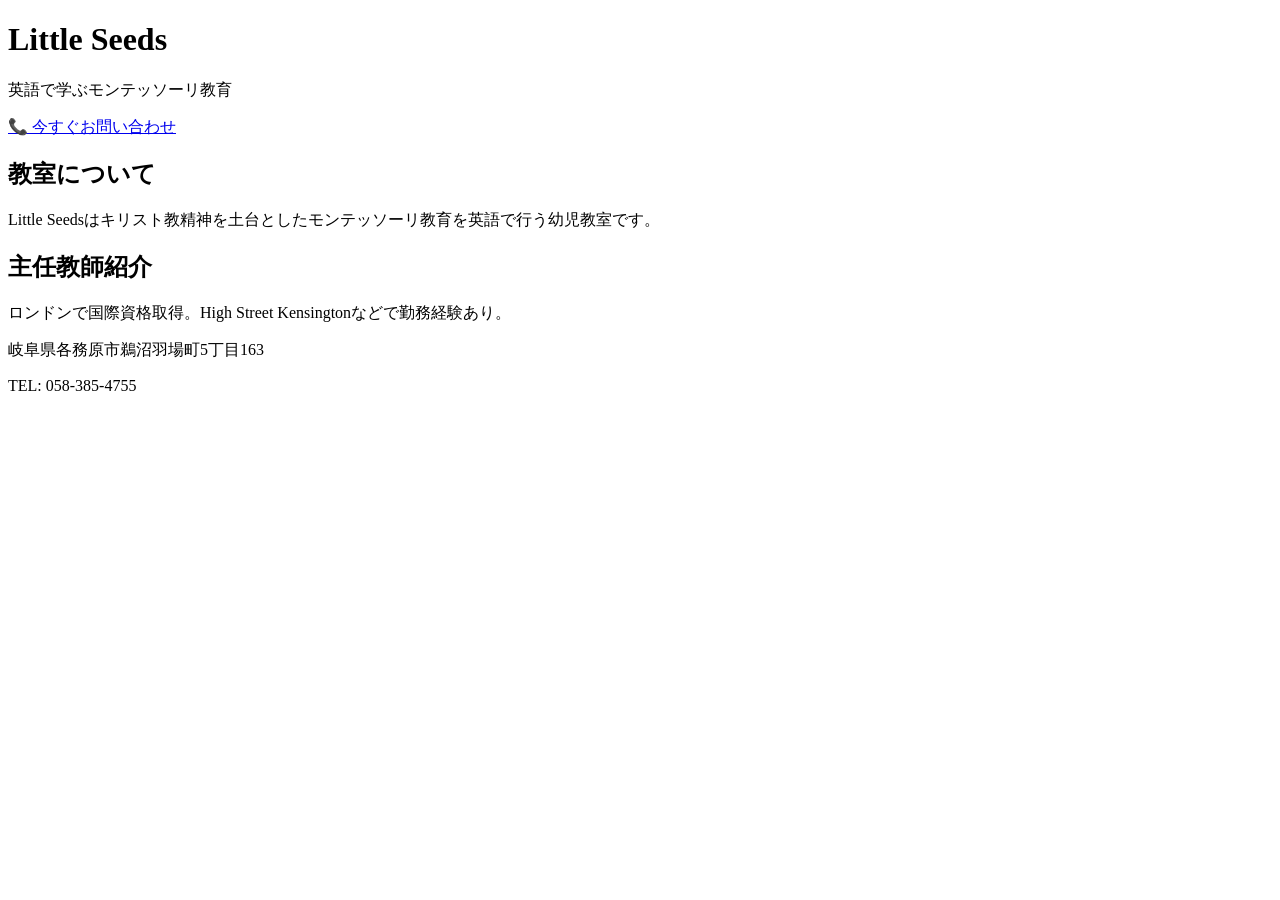
==== index.html @ ebe85e87 "Add initial HTML structure for Little Seeds website" ====
<!DOCTYPE html>
<html lang="ja">
<head>
<meta charset="UTF-8">
<meta name="viewport" content="width=device-width, initial-scale=1.0">
<title>Little Seeds | 各務原市のモンテッソーリ幼児教室</title>
<link rel="stylesheet" href="style.css">
</head>
<body>

<header>
  <h1>Little Seeds</h1>
  <p>英語で学ぶモンテッソーリ教育</p>
  <a class="cta" href="tel:0583854755">📞 今すぐお問い合わせ</a>
</header>

<section>
  <h2>教室について</h2>
  <p>Little Seedsはキリスト教精神を土台としたモンテッソーリ教育を英語で行う幼児教室です。</p>
</section>

<section>
  <h2>主任教師紹介</h2>
  <p>ロンドンで国際資格取得。High Street Kensingtonなどで勤務経験あり。</p>
</section>

<footer>
  <p>岐阜県各務原市鵜沼羽場町5丁目163</p>
  <p>TEL: 058-385-4755</p>
</footer>

</body>
</html>
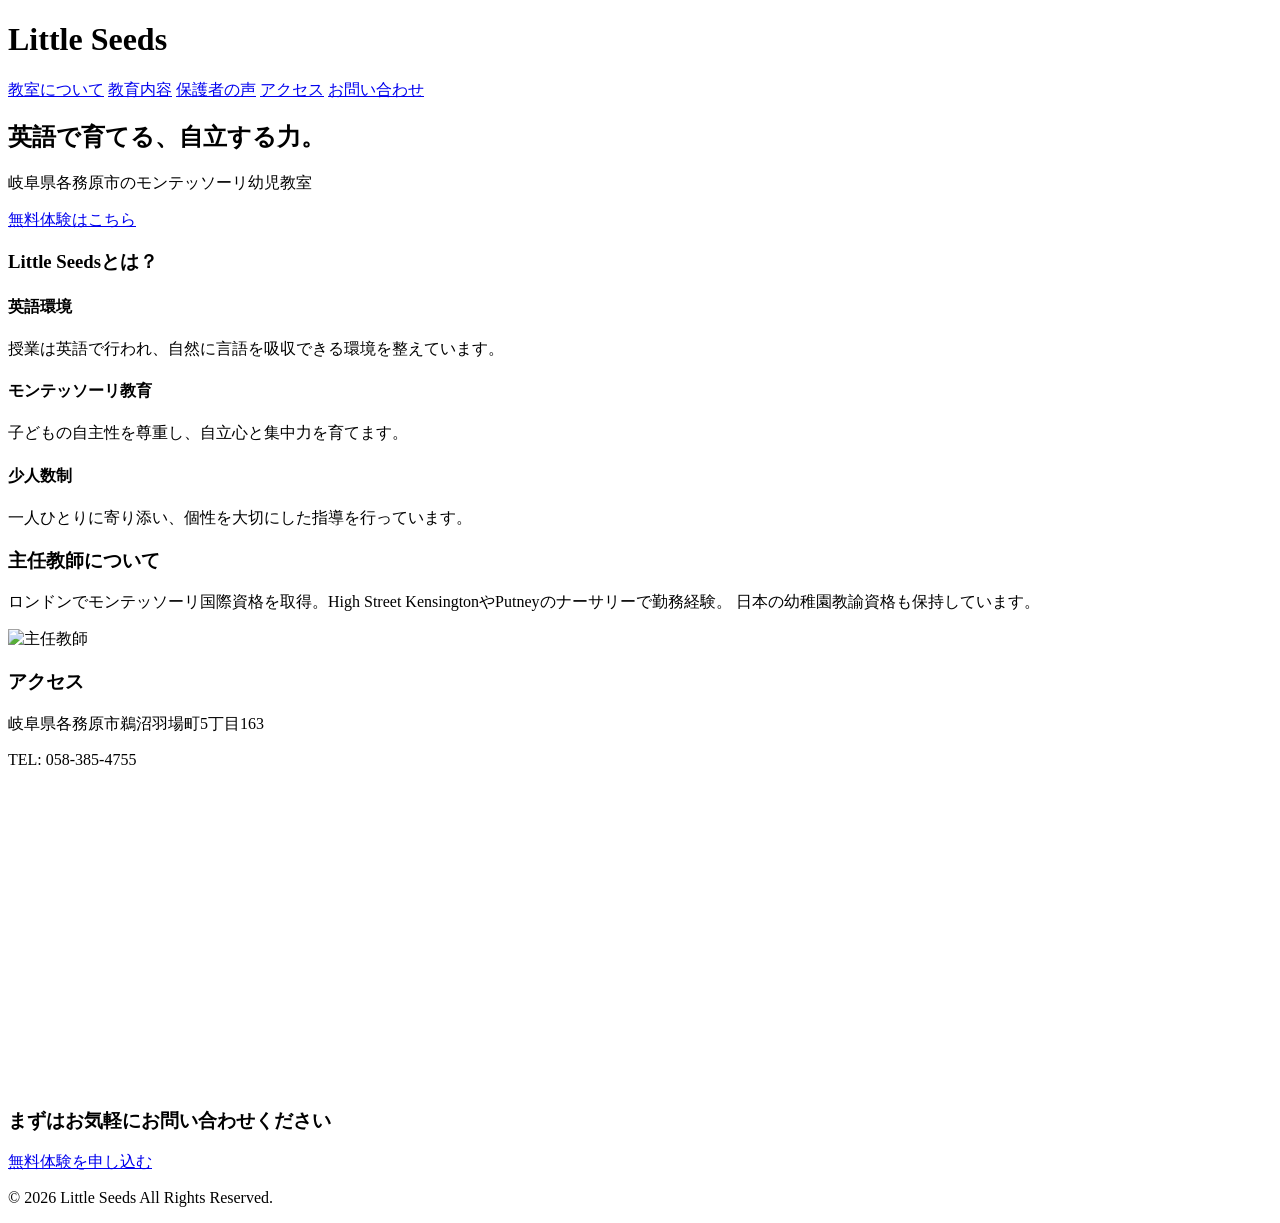
==== commit 9614ff90: "Update index.html" ====
--- a/index.html
+++ b/index.html
@@ -1,33 +1,105 @@
 <!DOCTYPE html>
 <html lang="ja">
 <head>
-<meta charset="UTF-8">
-<meta name="viewport" content="width=device-width, initial-scale=1.0">
-<title>Little Seeds | 各務原市のモンテッソーリ幼児教室</title>
-<link rel="stylesheet" href="style.css">
+  <meta charset="UTF-8">
+  <meta name="viewport" content="width=device-width, initial-scale=1.0">
+  <title>Little Seeds | 各務原市のモンテッソーリ幼児教室</title>
+  <meta name="description" content="岐阜県各務原市の英語モンテッソーリ幼児教室 Little Seeds。無料体験受付中。">
+  
+  <!-- Google Fonts -->
+  <link href="https://fonts.googleapis.com/css2?family=Zen+Maru+Gothic:wght@500;700&family=Noto+Sans+JP:wght@400;500;700&display=swap" rel="stylesheet">
+
+  <link rel="stylesheet" href="css/style.css">
 </head>
 <body>
 
-<header>
-  <h1>Little Seeds</h1>
-  <p>英語で学ぶモンテッソーリ教育</p>
-  <a class="cta" href="tel:0583854755">📞 今すぐお問い合わせ</a>
-</header>
+  <!-- ===== Header ===== -->
+  <header class="header">
+    <div class="container header-inner">
+      <h1 class="logo">Little Seeds</h1>
+      <nav class="nav">
+        <a href="about.html">教室について</a>
+        <a href="curriculum.html">教育内容</a>
+        <a href="voices.html">保護者の声</a>
+        <a href="access.html">アクセス</a>
+        <a href="contact.html" class="nav-cta">お問い合わせ</a>
+      </nav>
+    </div>
+  </header>
 
-<section>
-  <h2>教室について</h2>
-  <p>Little Seedsはキリスト教精神を土台としたモンテッソーリ教育を英語で行う幼児教室です。</p>
-</section>
+  <!-- ===== Hero ===== -->
+  <section class="hero">
+    <div class="hero-content container">
+      <h2>英語で育てる、自立する力。</h2>
+      <p>岐阜県各務原市のモンテッソーリ幼児教室</p>
+      <a href="contact.html" class="btn-primary">無料体験はこちら</a>
+    </div>
+  </section>
 
-<section>
-  <h2>主任教師紹介</h2>
-  <p>ロンドンで国際資格取得。High Street Kensingtonなどで勤務経験あり。</p>
-</section>
+  <!-- ===== About ===== -->
+  <section class="section">
+    <div class="container">
+      <h3 class="section-title">Little Seedsとは？</h3>
+      <div class="cards">
+        <div class="card">
+          <h4>英語環境</h4>
+          <p>授業は英語で行われ、自然に言語を吸収できる環境を整えています。</p>
+        </div>
+        <div class="card">
+          <h4>モンテッソーリ教育</h4>
+          <p>子どもの自主性を尊重し、自立心と集中力を育てます。</p>
+        </div>
+        <div class="card">
+          <h4>少人数制</h4>
+          <p>一人ひとりに寄り添い、個性を大切にした指導を行っています。</p>
+        </div>
+      </div>
+    </div>
+  </section>
 
-<footer>
-  <p>岐阜県各務原市鵜沼羽場町5丁目163</p>
-  <p>TEL: 058-385-4755</p>
-</footer>
+  <!-- ===== Teacher ===== -->
+  <section class="section bg-light">
+    <div class="container teacher">
+      <div class="teacher-text">
+        <h3 class="section-title">主任教師について</h3>
+        <p>
+          ロンドンでモンテッソーリ国際資格を取得。High Street KensingtonやPutneyのナーサリーで勤務経験。
+          日本の幼稚園教諭資格も保持しています。
+        </p>
+      </div>
+      <div class="teacher-image">
+        <img src="images/teacher.jpg" alt="主任教師">
+      </div>
+    </div>
+  </section>
+
+  <!-- ===== Access ===== -->
+  <section class="section">
+    <div class="container">
+      <h3 class="section-title">アクセス</h3>
+      <p>岐阜県各務原市鵜沼羽場町5丁目163</p>
+      <p>TEL: 058-385-4755</p>
+      <iframe 
+        src="https://www.google.com/maps?q=岐阜県各務原市鵜沼羽場町5丁目163&output=embed"
+        width="100%" height="300" style="border:0;" allowfullscreen="" loading="lazy">
+      </iframe>
+    </div>
+  </section>
+
+  <!-- ===== Contact CTA ===== -->
+  <section class="contact-cta">
+    <div class="container">
+      <h3>まずはお気軽にお問い合わせください</h3>
+      <a href="contact.html" class="btn-primary">無料体験を申し込む</a>
+    </div>
+  </section>
+
+  <!-- ===== Footer ===== -->
+  <footer class="footer">
+    <div class="container">
+      <p>&copy; 2026 Little Seeds All Rights Reserved.</p>
+    </div>
+  </footer>
 
 </body>
 </html>
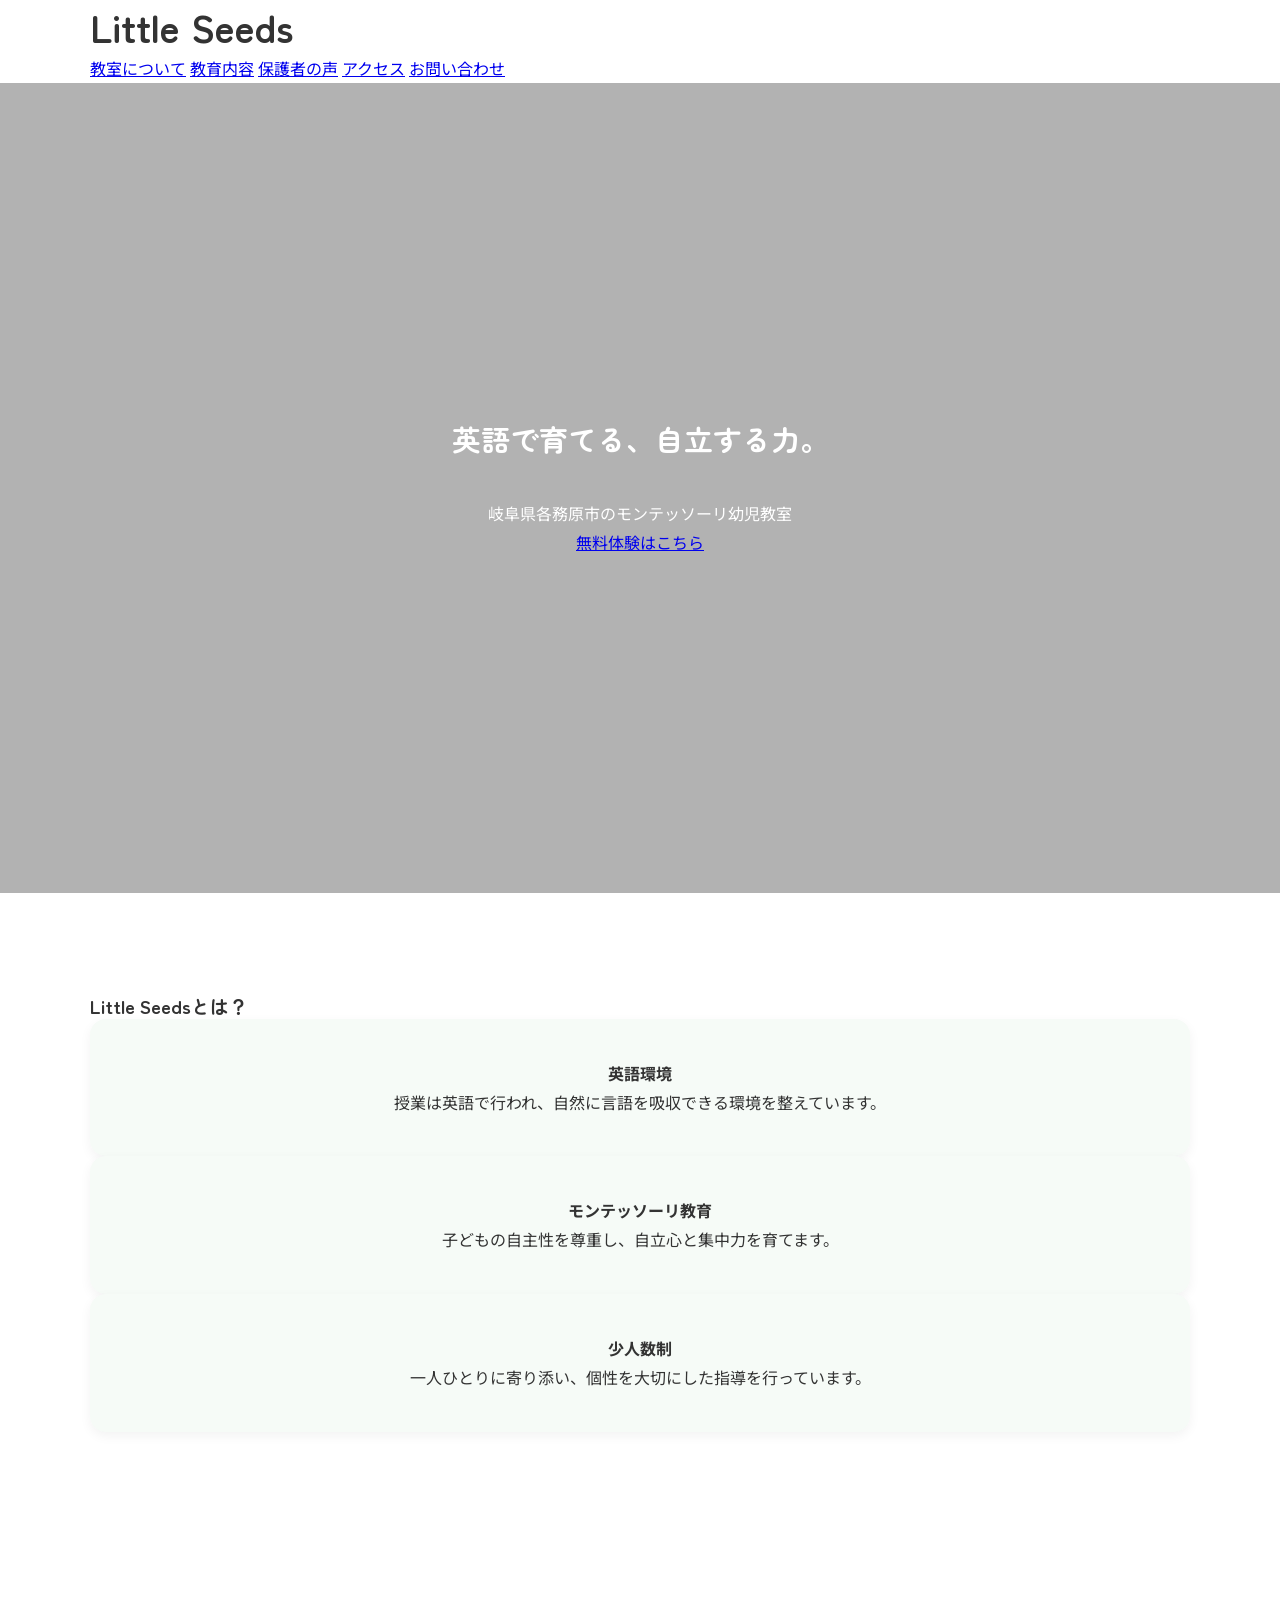
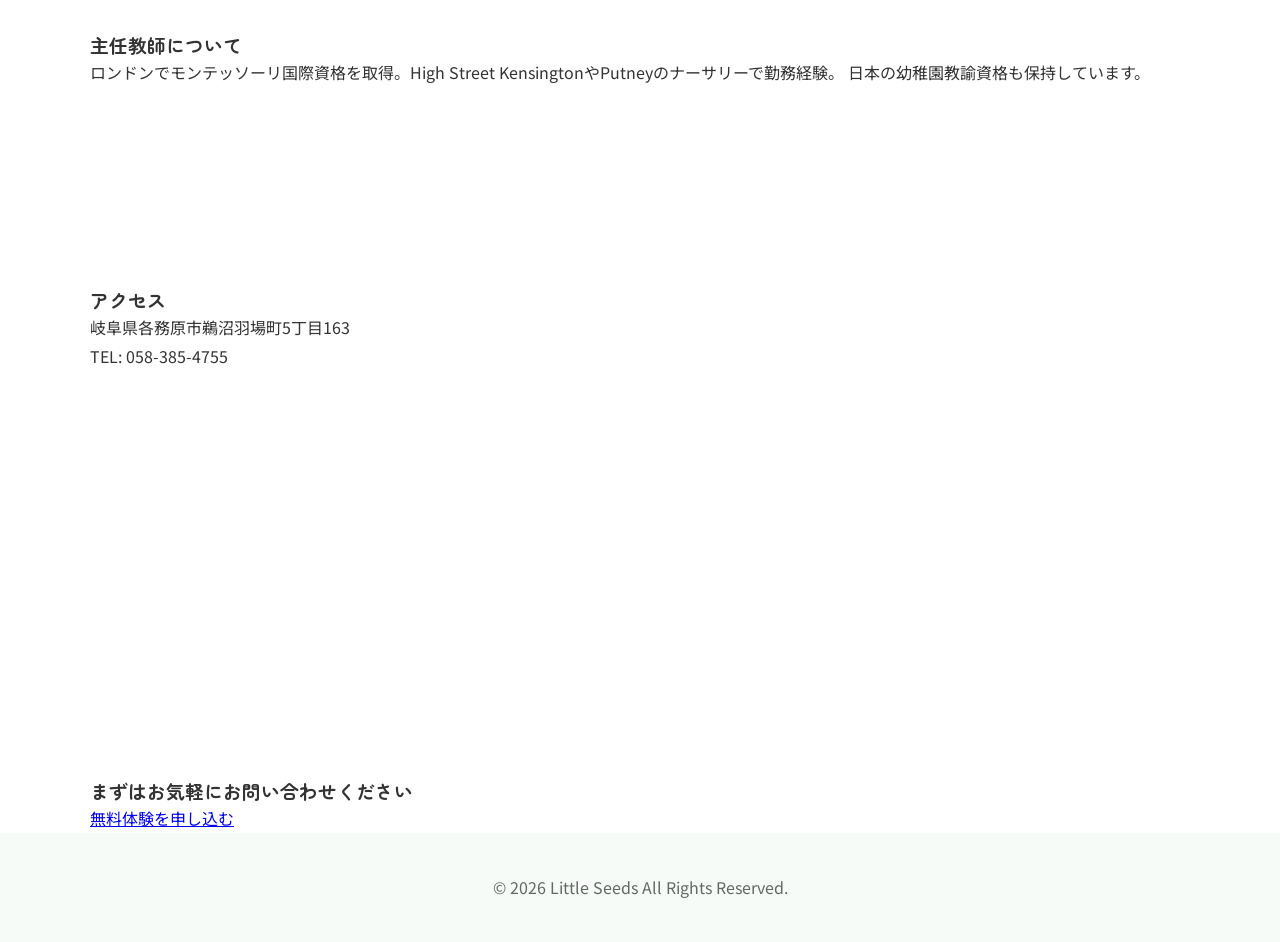
==== commit 5cd0a19d: "Update index.html" ====
--- a/index.html
+++ b/index.html
@@ -67,9 +67,6 @@
           日本の幼稚園教諭資格も保持しています。
         </p>
       </div>
-      <div class="teacher-image">
-        <img src="images/teacher.jpg" alt="主任教師">
-      </div>
     </div>
   </section>
 
--- a/css/style.css
+++ b/css/style.css
@@ -0,0 +1,134 @@
+/* ====== Reset & Base ====== */
+* {
+  margin: 0;
+  padding: 0;
+  box-sizing: border-box;
+}
+
+body {
+  font-family: 'Noto Sans JP', sans-serif;
+  color: #333;
+  background-color: #ffffff;
+  line-height: 1.8;
+  -webkit-font-smoothing: antialiased;
+}
+
+/* ====== Layout ====== */
+.container {
+  width: 90%;
+  max-width: 1100px;
+  margin: 0 auto;
+}
+
+.section {
+  padding: 100px 0;
+}
+
+/* ====== Typography ====== */
+h1, h2, h3 {
+  font-family: 'Zen Maru Gothic', sans-serif;
+  font-weight: 700;
+  line-height: 1.4;
+}
+
+h1 {
+  font-size: 2.4rem;
+}
+
+h2 {
+  font-size: 1.8rem;
+  margin-bottom: 40px;
+  text-align: center;
+}
+
+p {
+  font-size: 1rem;
+}
+
+/* ====== Buttons ====== */
+.btn {
+  display: inline-block;
+  padding: 14px 36px;
+  border-radius: 50px;
+  background-color: #5FAF6A;
+  color: #fff;
+  text-decoration: none;
+  font-weight: 600;
+  transition: 0.3s ease;
+  box-shadow: 0 4px 12px rgba(0, 0, 0, 0.05);
+}
+
+.btn:hover {
+  background-color: #4c9958;
+  transform: translateY(-2px);
+}
+
+/* ====== Hero Section ====== */
+.hero {
+  height: 90vh;
+  display: flex;
+  align-items: center;
+  justify-content: center;
+  text-align: center;
+  background-size: cover;
+  background-position: center;
+  position: relative;
+  color: #fff;
+}
+
+.hero::before {
+  content: "";
+  position: absolute;
+  inset: 0;
+  background: rgba(0, 0, 0, 0.3);
+}
+
+.hero-content {
+  position: relative;
+  z-index: 2;
+  max-width: 700px;
+}
+
+/* ====== Cards ====== */
+.card-grid {
+  display: grid;
+  grid-template-columns: repeat(3, 1fr);
+  gap: 30px;
+}
+
+.card {
+  background: #f6fbf7;
+  padding: 40px;
+  border-radius: 16px;
+  text-align: center;
+  box-shadow: 0 4px 12px rgba(0, 0, 0, 0.05);
+  transition: 0.3s ease;
+}
+
+.card:hover {
+  transform: translateY(-5px);
+}
+
+/* ====== Footer ====== */
+footer {
+  background: #f6fbf7;
+  padding: 40px 0;
+  text-align: center;
+  font-size: 0.9rem;
+  color: #666;
+}
+
+/* ====== Responsive ====== */
+@media (max-width: 768px) {
+  .card-grid {
+    grid-template-columns: 1fr;
+  }
+
+  h1 {
+    font-size: 1.8rem;
+  }
+
+  .section {
+    padding: 70px 0;
+  }
+}
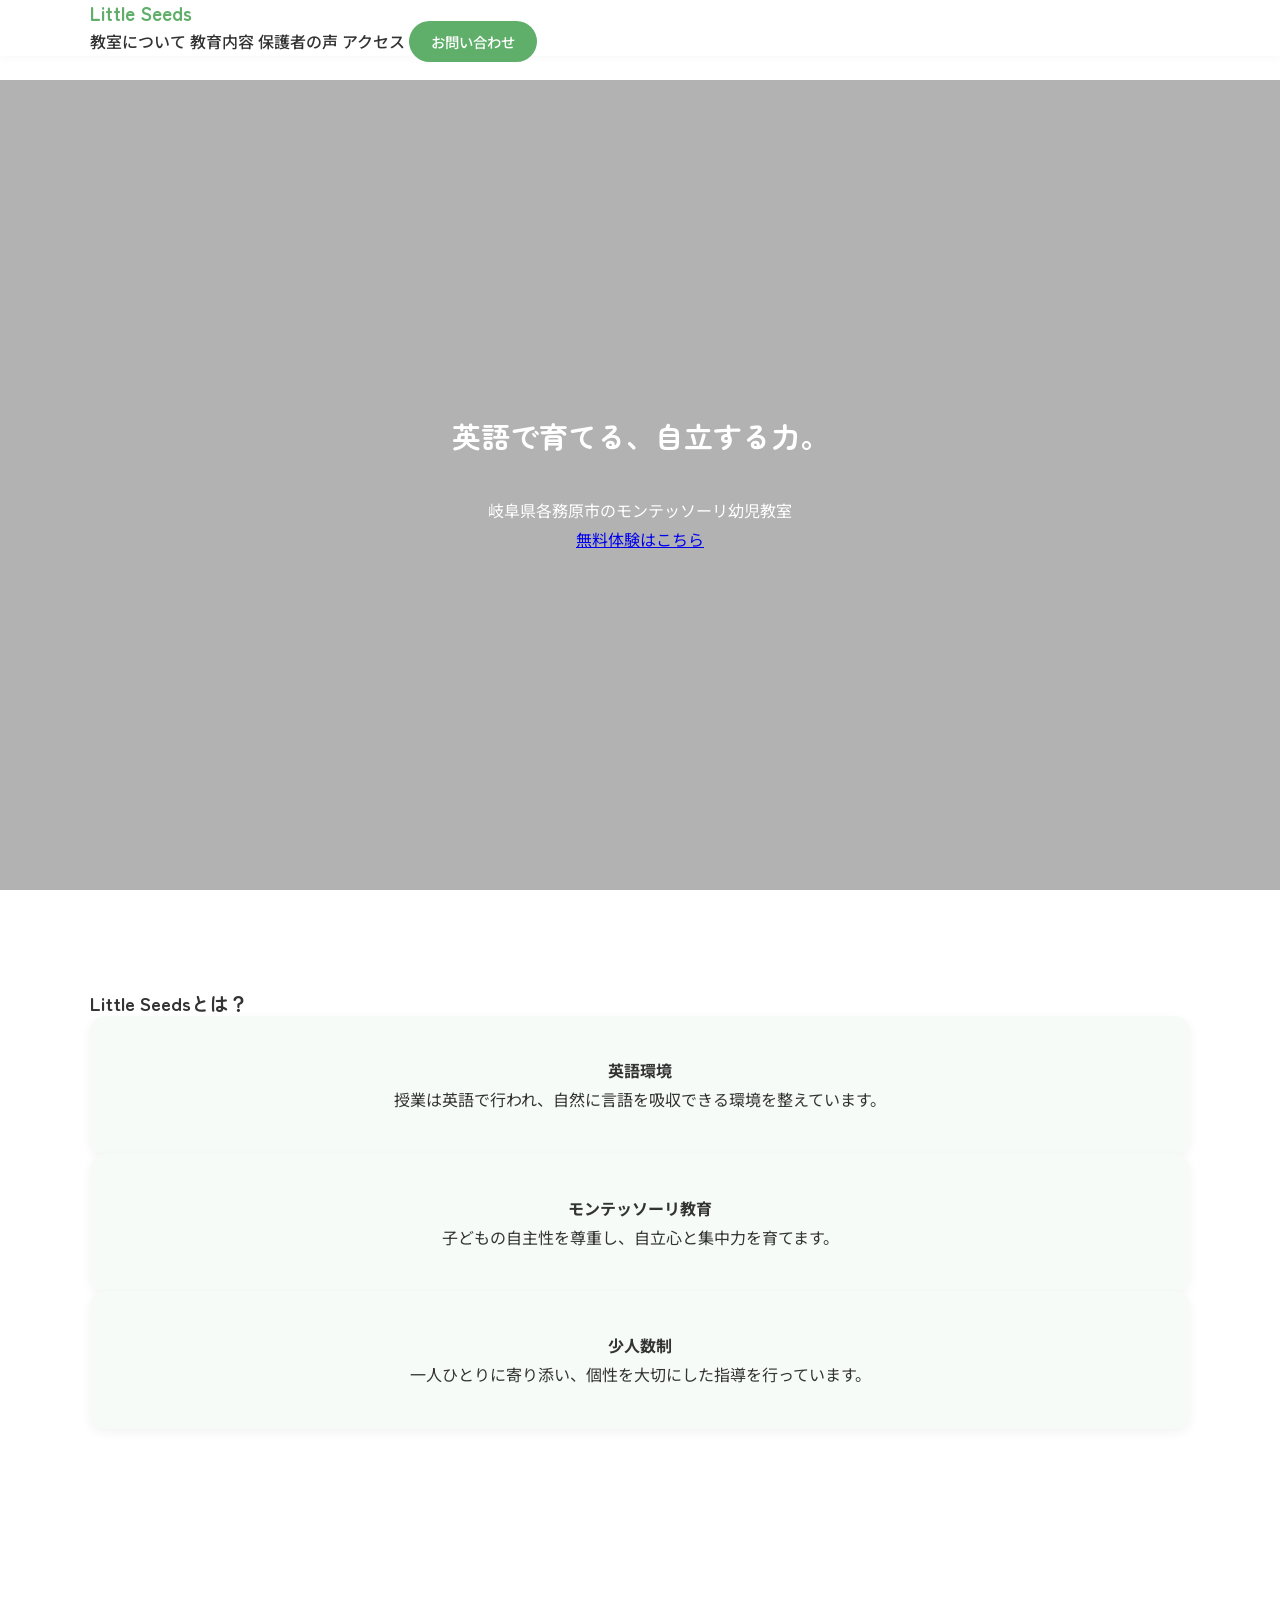
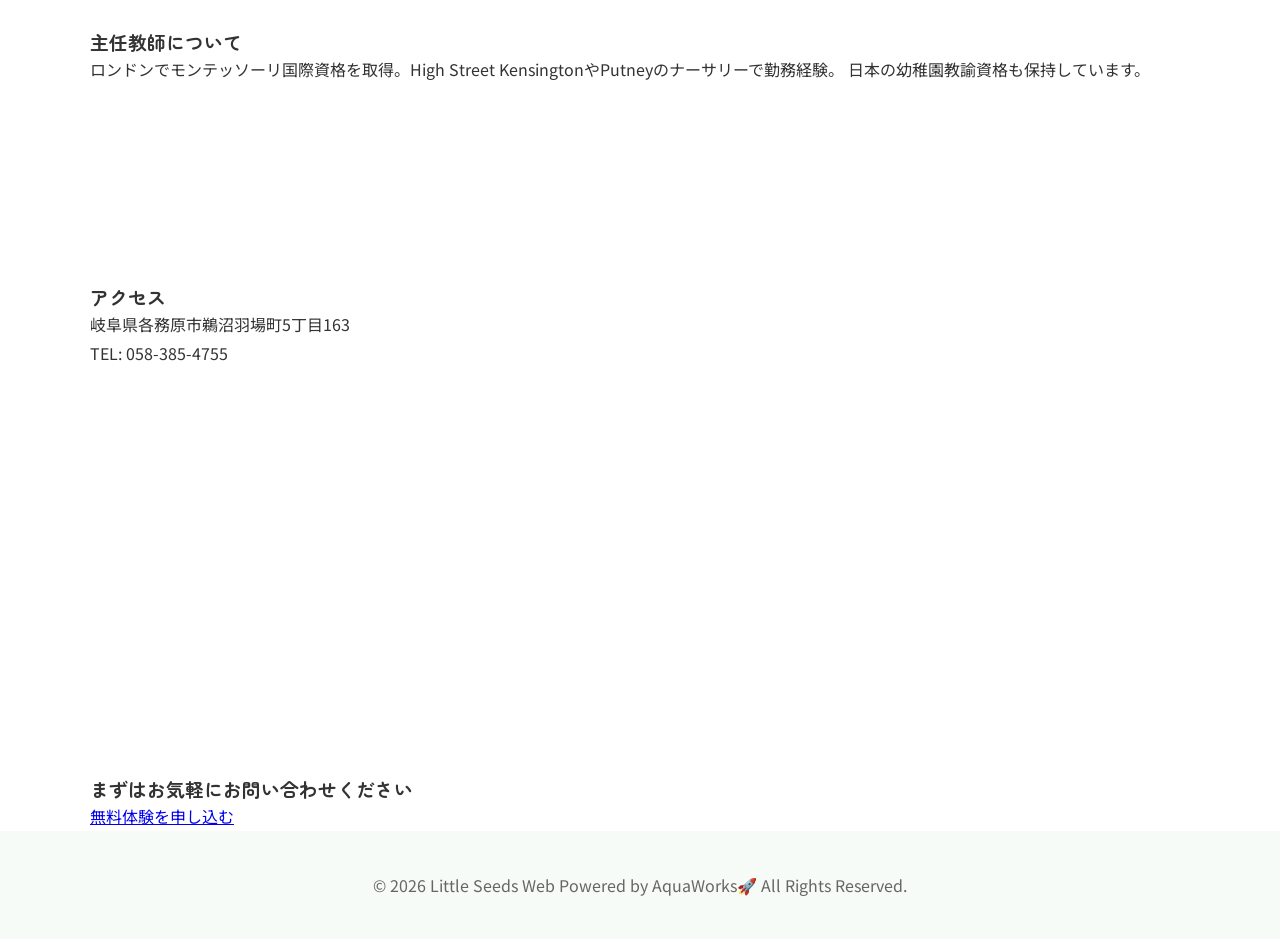
==== commit a827f213: "Update footer copyright text" ====
--- a/index.html
+++ b/index.html
@@ -94,7 +94,7 @@
   <!-- ===== Footer ===== -->
   <footer class="footer">
     <div class="container">
-      <p>&copy; 2026 Little Seeds All Rights Reserved.</p>
+      <p>&copy; 2026 Little Seeds Web Powered by AquaWorks🚀 All Rights Reserved.</p>
     </div>
   </footer>
 
--- a/css/style.css
+++ b/css/style.css
@@ -132,3 +132,66 @@
     padding: 70px 0;
   }
 }
+/* ====== Navbar ====== */
+header {
+  width: 100%;
+  position: fixed;
+  top: 0;
+  left: 0;
+  background: rgba(255, 255, 255, 0.9);
+  backdrop-filter: blur(10px);
+  z-index: 1000;
+  box-shadow: 0 2px 8px rgba(0, 0, 0, 0.03);
+}
+
+.nav-container {
+  max-width: 1100px;
+  margin: 0 auto;
+  padding: 20px 5%;
+  display: flex;
+  justify-content: space-between;
+  align-items: center;
+}
+
+.logo {
+  font-family: 'Zen Maru Gothic', sans-serif;
+  font-weight: 700;
+  font-size: 1.2rem;
+  color: #5FAF6A;
+  text-decoration: none;
+}
+
+nav ul {
+  list-style: none;
+  display: flex;
+  gap: 30px;
+}
+
+nav a {
+  text-decoration: none;
+  color: #333;
+  font-weight: 500;
+  transition: 0.3s ease;
+}
+
+nav a:hover {
+  color: #5FAF6A;
+}
+
+/* CTAボタン */
+.nav-cta {
+  padding: 10px 22px;
+  background: #5FAF6A;
+  color: #fff;
+  border-radius: 50px;
+  font-size: 0.9rem;
+}
+
+.nav-cta:hover {
+  background: #4c9958;
+}
+
+/* スクロール分の余白 */
+body {
+  padding-top: 80px;
+}
